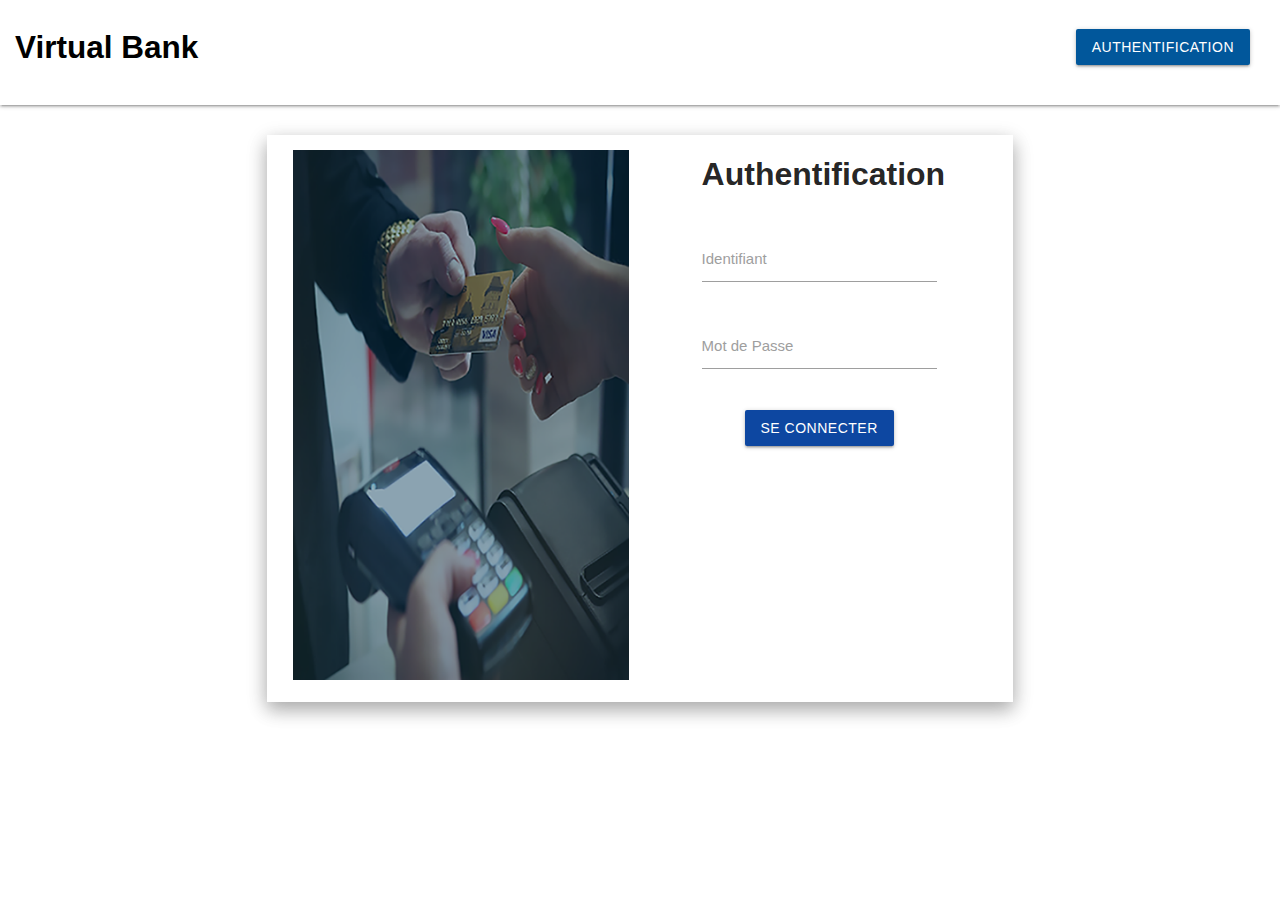
==== Views/index.html @ 30f574f6 "frontend presque finie" ====
<!DOCTYPE html>
<html>
  <head>
    <meta charset="UTF-8" />
    <meta name="viewport" content="width=device-width, initial-scale=1.0" />
    <title>Acceuil | Virtual Bank</title>
    <link rel="stylesheet" href="../Static/css/style.css" />
    <link
      href="https://fonts.googleapis.com/icon?family=Material+Icons"
      rel="stylesheet"
    />
    <link
      rel="stylesheet"
      href="../Static/materialize/css/materialize.min.css"
    />
    <script src="../Static/materialize/js/materialize.min.js"></script>
    <script src="../Static/materialize/js/jquery-3.5.1.js"></script>
  </head>
  <body>
    <nav class="white">
      <div class="nav-wrapper ps-nav">
        <a href="#" class="brand-logo ps-titles">Virtual Bank</a>
        <a href="#" data-target="mobile-demo" class="sidenav-trigger"
          ><i class="material-icons ps-title">menu</i></a
        >
        <ul class="right hide-on-med-and-down">
          <li>
            <a
              href="../index.html"
              class="waves-effect waves-light btn light-blue darken-4"
              >Authentification</a
            >
          </li>
        </ul>
      </div>
    </nav>
    <ul class="sidenav" id="mobile-demo">
      <li>
        <div class="user-view">
          <h3>Virtual Bank</h3>
        </div>
      </li>
      <li><div class="divider"></div></li>
      <li><a class="subheader">Retour</a></li>
      <li>
        <a
          href="../index.html"
          class="waves-effect waves-light btn light-blue darken-4"
          >Retour</a
        >
      </li>
    </ul>
    <div class="container ps-marge">
      <div class="row">
        <div class="col l1 m2"></div>
        <div class="col l10 m8 s12">
          <div class="row ps-heigth ps-form hoverables">
            <div class="col xl6 ps-back">
              <img src="../Static/images/res/img-1.png" height="100%" width="100%">
            </div>
            <div class="col xl6 l12 m12 s12 center-align">
              <div class="container">
                <p class="ps-centre">Authentification</p>
                <br />
                  <form action="#" method="post" class=" centered">
                    <div class="input-field">
                      <input id="text" type="text" class="validate" />
                      <label for="text">Identifiant</label>
                      <span
                        class="helper-text"
                        data-error="wrong"
                        ></span
                      >
                    </div>
                    <div class="input-field">
                      <input id="password" type="password" class="validate" />
                      <label for="password">Mot de Passe</label>
                      <span
                        class="helper-text"
                        data-error="wrong"
                        ></span
                      >
                    </div>
                    <button type="submit" name="submit" class="btn blue darken-4">Se Connecter</button>
                  </form>
              </div>
            </div>
          </div>
        </div>
        <div class="col l1 m2"></div>
      </div>
    </div>
    <script src="https://cdnjs.cloudflare.com/ajax/libs/materialize/1.0.0/js/materialize.min.js"></script>
    <script>
      $(document).ready(function () {
        $(".sidenav").sidenav();
      });
    </script>
  </body>
</html>
---- Static/css/style.css ----
* {
  margin: 0;
  padding: 0;
}

.ps-title {
  font-weight: 700;
  color: black !important;
}

.ps-titles {
  font-weight: 700;
  color: black !important;
}

.ps-titles:hover {
  color: white !important;
}

input[name="code"] {
  border: transparent;
  border-bottom: 1px solid #01579b !important;
  margin: 0.5rem !important;
  border-radius: 0.3rem !important;
}

input[name="carte"] {
  border: transparent;
  border-bottom: 1px solid #01579b !important;
  margin: 0.5rem !important;
  border-radius: 0.3rem !important;
}

input[name="montant"] {
  border: transparent;
  border-bottom: 1px solid #01579b !important;
  margin: 0.5rem !important;
  border-radius: 0.3rem !important;
}

input[name="cvv"] {
  border: transparent;
  border-bottom: 1px solid #01579b !important;
  margin: 0.5rem !important;
  border-radius: 0.3rem !important;
}

input[name="code"]:focus {
  border-bottom: 3px solid #01579b !important;
}

input[name="cvv"]:focus {
  border-bottom: 3px solid #01579b !important;
}

input[name="carte"]:focus {
  border-bottom: 3px solid #01579b !important;
}

input[name="montant"]:focus {
  border-bottom: 3px solid #01579b !important;
}

.button {
  position: relative;
  display: inline-block;
  margin: 20px !important;
}

.button {
  color: white !important;
  font-weight: bold !important;
  text-align: center !important;
  background-color: #0079df !important;
  padding: 0.5rem;
  width: 10rem;
  border: transparent !important;

  -webkit-tap-highlight-color: rgba(0, 0, 0, 0) !important;
  text-shadow: 0px 1px 0px #000;
  filter: dropshadow(color=#000, offx=0px, offy=1px);

  -webkit-box-shadow: inset 0 1px 0, 0 10px 0 #072e4e !important;
  -moz-box-shadow: inset 0 1px 0, 0 10px 0 #072e4e !important;
  box-shadow: inset 0 1px 0, 0 10px 0 #072e4e !important;

  -webkit-border-radius: 5px !important;
  -moz-border-radius: 5px !important;
  border-radius: 5px !important;
}

.button:active {
  top: 10px;
  background-color: #0079df !important;

  -webkit-box-shadow: inset 0 1px 0, inset 0 -3px 0 #072e4e !important;
  -moz-box-shadow: inset 0 1px 0, inset 0 -3pxpx 0 #072e4e !important;
  box-shadow: inset 0 1px 0, inset 0 -3px 0 #072e4e !important;
}

.form-title {
  border-radius: 12px 12px 0 0;
  padding: 1rem;
  margin-top: 2rem;
}

.buttons {
  font-weight: 800 !important;
  padding: 0.6rem !important;
}

nav {
  height: 7rem !important;
  padding: 1rem;
}

.sze {
  height: 6rem !important;
}

.sz {
  font-size: 1.1em !important;
  font-weight: 600;
}

.img-profile {
  height: 15rem;
  width: 15rem;
  border-radius: 100%;
  margin: 1rem;
}

.ps-info {
  font-size: 1.1em;
  font-weight: 500;
  margin-top: 1.5rem !important;
}

.m1 {
  margin-bottom: 1rem;
}

table,
th,
tr,
td,
thead {
  border-collapse: collapse !important;
}

.titre {
  font-style: italic;
  font-size: small;
  color: #9e9e9e;
}

.mx1 {
  margin: 1rem !important;
}

.blues {
  color: #0079df !important;
}

.my {
  width: 100% !important;
}

.ps-centre {
  font-size: xx-large;
  font-weight: 800;
}

.ps-form {
  padding: 1rem !important;
}

.ps-marge {
  margin-top: 2rem !important;
}

.hoverables {
  -webkit-box-shadow: 0 8px 17px 0 rgba(0, 0, 0, 0.2),
    0 6px 20px 0 rgba(0, 0, 0, 0.19);
  box-shadow: 0 8px 17px 0 rgba(0, 0, 0, 0.2), 0 6px 20px 0 rgba(0, 0, 0, 0.19);
}

/* Média query */
@media (max-width: 350px) {
  .mx1 {
    font-size: 1em !important;
  }

  input[name="check"] {
    font-size: 0.7em !important;
  }
}

@media (max-width: 400px) {
  .ps-titles {
    font-weight: 700;
    font-size: 1.2em !important;
    color: black !important;
  }
}

@media (max-width: 600px) {
  th {
    font-size: 0.8em !important;
  }

  .ps-back {
    display: none;
  }
}

@media (max-width: 1200px) {
  .ps-back {
    display: none;
  }
}
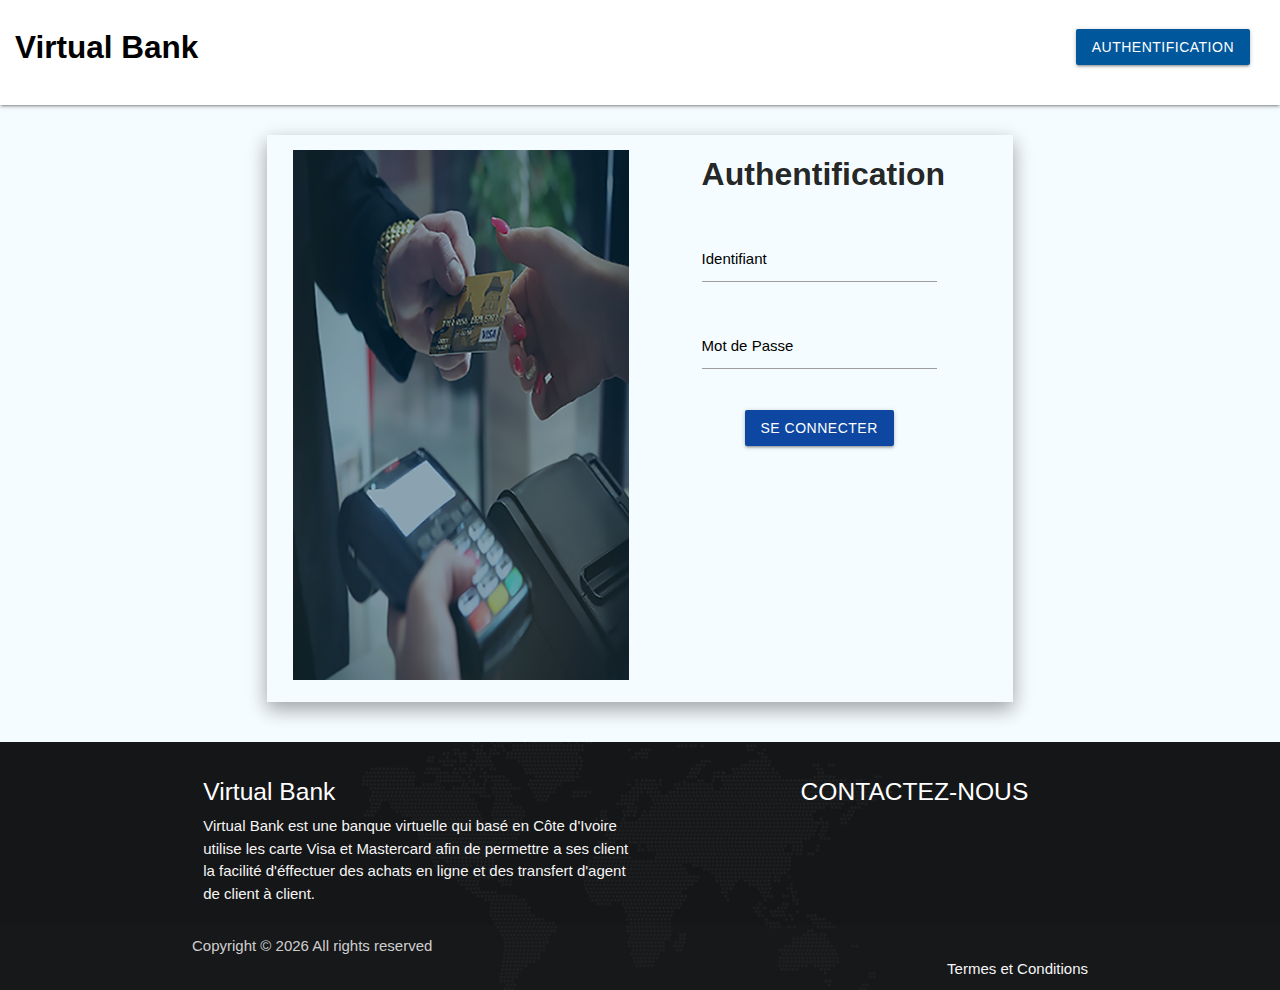
==== commit 8da4528d: "flemmard" ====
--- a/Views/index.html
+++ b/Views/index.html
@@ -96,5 +96,42 @@
         $(".sidenav").sidenav();
       });
     </script>
+    <footer class="page page-footer">
+      <div class="container">
+        <div class="row">
+          <div class="col l6 s12">
+            <h5 class="white-text">Virtual Bank</h5>
+            <p class="grey-text text-lighten-4">
+              Virtual Bank est une banque virtuelle qui basé en Côte d'Ivoire
+              utilise les carte Visa et Mastercard afin de permettre a ses
+              client la facilité d'éffectuer des achats en ligne et des
+              transfert d'agent de client à client.
+            </p>
+          </div>
+          <div class="col l4 offset-l2 s12">
+            <h5 class="white-text">CONTACTEZ-NOUS</h5>
+            <div class="row">
+              <div class="col">
+                
+              </div>
+            </div>
+          </div>
+        </div>
+      </div>
+      <div class="footer-copyright">
+        <div class="container">
+          <p>
+            Copyright &copy;
+            <script>
+              document.write(new Date().getFullYear());
+            </script>
+            All rights reserved
+          </p>
+          <a class="grey-text text-lighten-4 right" href="#!"
+            >Termes et Conditions</a
+          >
+        </div>
+      </div>
+    </footer>
   </body>
 </html>
--- a/Static/css/style.css
+++ b/Static/css/style.css
@@ -3,9 +3,8 @@
   padding: 0;
 }
 
-.ps-title {
-  font-weight: 700;
-  color: black !important;
+body {
+  background-color: #f5fcff;
 }
 
 .ps-titles {
@@ -154,6 +153,12 @@
   color: #9e9e9e;
 }
 
+.titres {
+  font-style: italic;
+  font-size: larger !important;
+  color: gray;
+}
+
 .mx1 {
   margin: 1rem !important;
 }
@@ -183,6 +188,67 @@
   -webkit-box-shadow: 0 8px 17px 0 rgba(0, 0, 0, 0.2),
     0 6px 20px 0 rgba(0, 0, 0, 0.19);
   box-shadow: 0 8px 17px 0 rgba(0, 0, 0, 0.2), 0 6px 20px 0 rgba(0, 0, 0, 0.19);
+}
+
+.ps-petit {
+  height: 25rem;
+  width: 16rem;
+  margin: 1rem !important;
+}
+
+.colors {
+  color: #000 !important;
+  font-weight: 600 !important;
+}
+
+.ps-pad {
+  padding: 5% !important;
+}
+
+.inline {
+  display: flex;
+  justify-content: center;
+  flex-wrap: wrap;
+}
+
+.input-field label {
+  color: #000 !important;
+}
+
+.input-field:focus {
+  border-bottom: 1px solid #000 !important;
+  box-shadow: 0 1px 0 0 #000 !important;
+}
+
+/* style des steps */
+
+.st {
+  margin: 1rem;
+  font-weight: 600;
+  background-color: #fff !important;
+  color: #000 !important;
+}
+
+.step {
+  display: flex;
+  justify-content: center;
+}
+
+.actives {
+  background-color: #01579b !important;
+}
+
+.actives:hover{
+  color: white !important;
+}
+
+.page{
+  background-image: url(../images/res/footer-bg.jpg);
+  background-size: cover;
+  background-repeat: no-repeat;
+  background-position: center;
+  position: relative;
+  bottom: 0;
 }
 
 /* Média query */
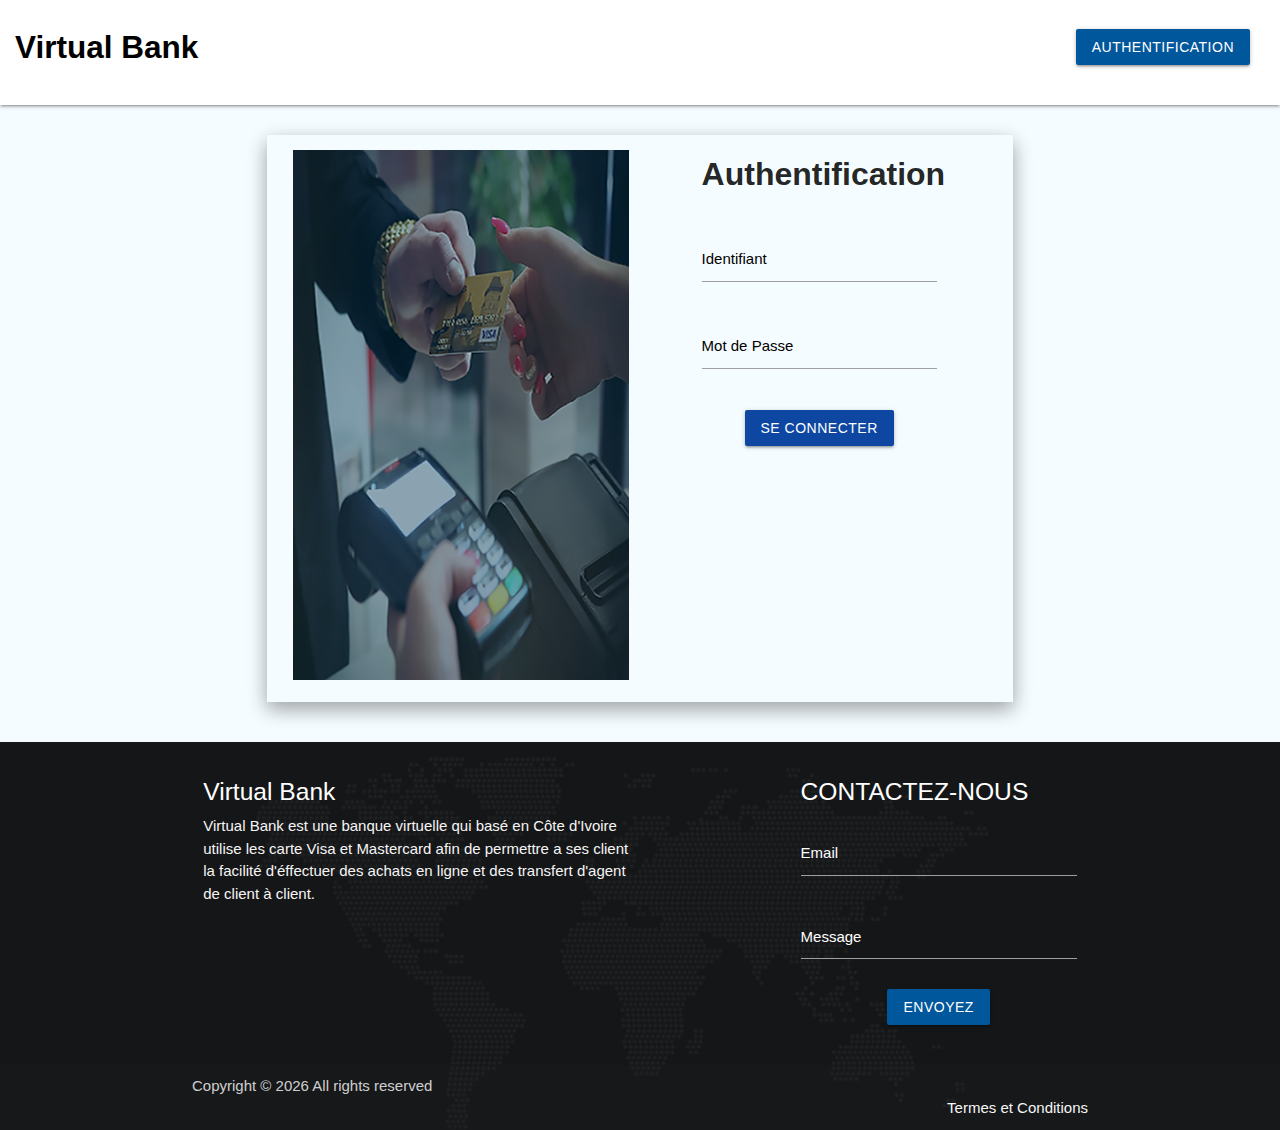
==== commit 94bfee63: "finalisez a 90%" ====
--- a/Views/index.html
+++ b/Views/index.html
@@ -111,9 +111,17 @@
           <div class="col l4 offset-l2 s12">
             <h5 class="white-text">CONTACTEZ-NOUS</h5>
             <div class="row">
-              <div class="col">
-                
-              </div>
+              <form action="#" method="post" class="center-align">
+                <div class="input-field ps-field col s12">
+                  <input id="email" type="email" class="validate ps-field white-text">
+                  <label for="email" class="white-text">Email</label>
+                </div>
+                <div class="input-field ps-field col s12">
+                  <textarea id="textarea1" class="materialize-textarea ps-field white-text"></textarea>
+                  <label for="textarea1">Message</label>
+                </div>
+                <button type="submit" class="btn light-blue darken-4" name="contact">Envoyez</button>
+              </form>
             </div>
           </div>
         </div>
--- a/Static/css/style.css
+++ b/Static/css/style.css
@@ -220,6 +220,16 @@
   box-shadow: 0 1px 0 0 #000 !important;
 }
 
+.ps-field label {
+  color: #fff !important;
+}
+
+.ps-field:focus {
+  border-bottom: 1px solid #fff !important;
+  box-shadow: 0 1px 0 0 #fff !important;
+}
+
+
 /* style des steps */
 
 .st {
@@ -247,7 +257,18 @@
   background-size: cover;
   background-repeat: no-repeat;
   background-position: center;
+  width: 100%;
   position: relative;
+  bottom: 0;
+}
+
+.pages{
+  background-image: url(../images/res/footer-bg.jpg);
+  background-size: cover;
+  background-repeat: no-repeat;
+  background-position: center;
+  width: 100%;
+  position: absolute;
   bottom: 0;
 }
 
